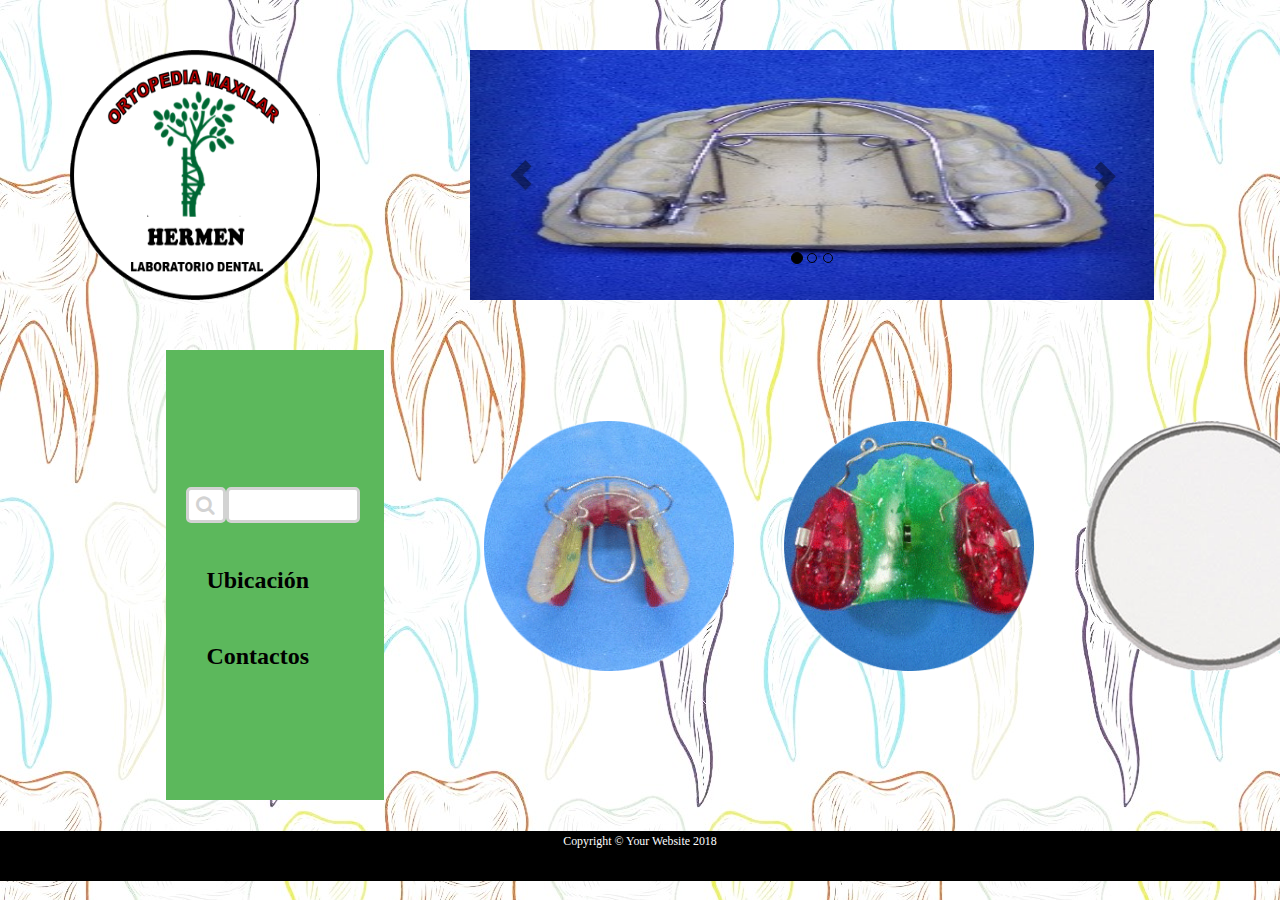
==== HTML/index.html @ a8935c1c "Login enlazado" ====
<!doctype html>

<html class="no-js" lang="">
    <head>
        <meta charset="utf-8">
        <meta http-equiv="X-UA-Compatible" content="IE=edge,chrome=1">
        
        <!--ICON-->
        
        <link rel="shortcut icon" type="image/png" href="../img/Logo2.1_1.ico">
        <title>HERMEN: Laboratorio Dental</title>
        <meta name="description" content="">
        <meta name="viewport" content="width=device-width, initial-scale=1">

        <link rel="stylesheet" href="../css/bootstrap.css">
        <link rel="stylesheet" href="https://cdnjs.cloudflare.com/ajax/libs/font-awesome/4.7.0/css/font-awesome.min.css">
        <link rel="stylesheet" href="../css/bootstrap-theme.min.css">
       
        <link rel="stylesheet" href=".../css/freelancer.css">
        
        <link rel="stylesheet" href="../css/freelancer.min.css">
        <link rel="stylesheet" href="../css/main.css">

        <script src="../js/vendor/modernizr-2.8.3-respond-1.4.2.min.js"></script>
        <style> .carousel-inner > .item > img { width:100%; height:250px; } </style>
    </head>
    <body>
       <!-- Header -->
    <header>
      <div class="container">
           <img src="../img/Logo2.1.png" alt="" id="Logo">
          
          <div id="Carrusel">
            
        <div id="MySlider" class="carousel slide" data-ride="carousel">
              
            <ol class="carousel-indicators">
            <li data-target="#MySlider" data-slide-to="0" class="active"></li>
            <li data-target="#MySlider" data-slide-to="1" ></li>
            <li data-target="#MySlider" data-slide-to="2"></li>
            </ol>
        
        <div class="carousel-inner">
            
            <!--IMAGEN1-->
            <div class="item active">
                <img src="../img/portfolio/QH.jpg" alt="Imagen 1" >
            </div>
            
            <!--IMAGEN2-->
            <div class="item">
                <img src="../img/portfolio/Teuscher.jpg" alt="Imagen 2">
            </div>
            
            <!--IMAGEN2-->
            <div class ="item">
                <img src="../img/portfolio/TwinBlock.jpg" alt="Imagen 3">
            </div> 
            
           </div>
            <a href="#MySlider" class="carousel-control left" data-slide="prev">
        <span class="glyphicon glyphicon-chevron-left"></span>
        </a>
            <a href="#MySlider" class="carousel-control right" data-slide="next">
        <span class="glyphicon glyphicon-chevron-right"></span>
        </a>
        </div>
            
    </div>
          
      </div>  
        
        
    </header>
    
    <!--Nav-->
    <aside class="Flex2">
        
        <!--SEARCH NAV-->
        <div class="wrap">
            <div class="search">
            <input type="text" class="searchTerm">
            <button type="submit" class="searchButton">
            <i class="fa fa-search"></i>
            </button>
            </div>
        </div>
        <div><a href="Login.html"><H3 class="Menu"> Login </H3></a></div>
        <div><a href="#"><H3 class="Menu"> Ubicación </H3></a></div>
        <div><a href="#"><H3 class="Menu"> Contactos </H3></a></div>
    </aside>    

    <!-- Portfolio Grid Section -->
    <section class="flex-container">
        
            
          <div>
              <img src="../img/portfolio/Bionator2.png" alt="" class="im">
          </div>
            
          <div>
              <img src="../img/portfolio/ArcoMargolis2.png" alt="" class="im">
          </div>
            
          <div>
              <img src="../img/portfolio/Espejo3.png" alt="" class="im">
          </div>
        
    </section>

    <!-- Footer -->
     <footer>
      <div id="foot">
        <small>Copyright &copy; Your Website 2018</small>
      </div>
    </footer>

        <script>window.jQuery || document.write('<script src="js/vendor/jquery-1.11.2.min.js"><\/script>')</script>

        <script src="../js/vendor/bootstrap.min.js"></script>

        <script src="../js/plugins.js"></script>
        <script src="../js/main.js"></script>
    </body>
</html>
---- css/freelancer.min.css ----
/*!
 * Start Bootstrap - Freelancer v5.0.1 (https://startbootstrap.com/template-overviews/freelancer)
 * Copyright 2013-2018 Start Bootstrap
 * Licensed under MIT (https://github.com/BlackrockDigital/startbootstrap-freelancer/blob/master/LICENSE)
 */body{font-family:Lato}h1,h2,h3,h4,h5,h6{font-weight:700;font-family:Montserrat}hr.star-dark,hr.star-light{max-width:15rem;padding:0;text-align:center;border:none;border-top:solid .25rem;margin-top:2.5rem;margin-bottom:2.5rem;margin-left:auto;margin-right:auto}hr.star-dark:after,hr.star-light:after{position:relative;top:-.8em;display:inline-block;padding:0 .25em;content:'\f005';font-family:"Font Awesome 5 Free";font-weight:900;font-size:2em}hr.star-light{border-color:#fff}hr.star-light:after{color:#fff;background-color:#18bc9c}hr.star-dark{border-color:#2c3e50}hr.star-dark:after{color:#2c3e50;background-color:#fff}section{padding:6rem 0}section h2{font-size:2.25rem;line-height:2rem}@media (min-width:992px){section h2{font-size:3rem;line-height:2.5rem}}.btn-xl{padding:1rem 1.75rem;font-size:1.25rem}.btn-social{width:3.25rem;height:3.25rem;font-size:1.25rem;line-height:2rem}.scroll-to-top{z-index:1042;right:1rem;bottom:1rem;display:none}.scroll-to-top a{width:3.5rem;height:3.5rem;background-color:rgba(33,37,41,.5);line-height:3.1rem}#mainNav{padding-top:1rem;padding-bottom:1rem;font-weight:700;font-family:Montserrat}#mainNav .navbar-brand{color:#fff}#mainNav .navbar-nav{margin-top:1rem;letter-spacing:.0625rem}#mainNav .navbar-nav li.nav-item a.nav-link{color:#fff}#mainNav .navbar-nav li.nav-item a.nav-link:hover{color:#18bc9c}#mainNav .navbar-nav li.nav-item a.nav-link:active,#mainNav .navbar-nav li.nav-item a.nav-link:focus{color:#fff}#mainNav .navbar-nav li.nav-item a.nav-link.active{color:#18bc9c}#mainNav .navbar-toggler{font-size:80%;padding:.8rem}@media (min-width:992px){#mainNav{padding-top:1.5rem;padding-bottom:1.5rem;-webkit-transition:padding-top .3s,padding-bottom .3s;transition:padding-top .3s,padding-bottom .3s}#mainNav .navbar-brand{font-size:2em;-webkit-transition:font-size .3s;transition:font-size .3s}#mainNav .navbar-nav{margin-top:0}#mainNav .navbar-nav>li.nav-item>a.nav-link.active{color:#fff;background:#18bc9c}#mainNav .navbar-nav>li.nav-item>a.nav-link.active:active,#mainNav .navbar-nav>li.nav-item>a.nav-link.active:focus,#mainNav .navbar-nav>li.nav-item>a.nav-link.active:hover{color:#fff;background:#18bc9c}#mainNav.navbar-shrink{padding-top:.5rem;padding-bottom:.5rem}#mainNav.navbar-shrink .navbar-brand{font-size:1.5em}}header.masthead{padding-top:calc(6rem + 72px);padding-bottom:6rem}header.masthead h1{font-size:3rem;line-height:3rem}header.masthead h2{font-size:1.3rem;font-family:Lato}@media (min-width:992px){header.masthead{padding-top:calc(6rem + 106px);padding-bottom:6rem}header.masthead h1{font-size:4.75em;line-height:4rem}header.masthead h2{font-size:1.75em}}.portfolio{margin-bottom:-15px}.portfolio .portfolio-item{position:relative;display:block;max-width:25rem;margin-bottom:15px}.portfolio .portfolio-item .portfolio-item-caption{-webkit-transition:all ease .5s;transition:all ease .5s;opacity:0;background-color:rgba(24,188,156,.9)}.portfolio .portfolio-item .portfolio-item-caption:hover{opacity:1}.portfolio .portfolio-item .portfolio-item-caption .portfolio-item-caption-content{font-size:1.5rem}@media (min-width:576px){.portfolio{margin-bottom:-30px}.portfolio .portfolio-item{margin-bottom:30px}}.portfolio-modal .portfolio-modal-dialog{padding:3rem 1rem;min-height:calc(100vh - 2rem);margin:1rem calc(1rem - 8px);position:relative;z-index:2;-webkit-box-shadow:0 0 3rem 1rem rgba(0,0,0,.5);box-shadow:0 0 3rem 1rem rgba(0,0,0,.5)}.portfolio-modal .portfolio-modal-dialog .close-button{position:absolute;top:2rem;right:2rem}.portfolio-modal .portfolio-modal-dialog .close-button i{line-height:38px}.portfolio-modal .portfolio-modal-dialog h2{font-size:2rem}@media (min-width:768px){.portfolio-modal .portfolio-modal-dialog{min-height:100vh;padding:5rem;margin:3rem calc(3rem - 8px)}.portfolio-modal .portfolio-modal-dialog h2{font-size:3rem}}.floating-label-form-group{position:relative;border-bottom:1px solid #e9ecef}.floating-label-form-group input,.floating-label-form-group textarea{font-size:1.5em;position:relative;z-index:1;padding-right:0;padding-left:0;resize:none;border:none;border-radius:0;background:0 0;-webkit-box-shadow:none!important;box-shadow:none!important}.floating-label-form-group label{font-size:.85em;line-height:1.764705882em;position:relative;z-index:0;top:2em;display:block;margin:0;-webkit-transition:top .3s ease,opacity .3s ease;transition:top .3s ease,opacity .3s ease;vertical-align:middle;vertical-align:baseline;opacity:0}.floating-label-form-group:not(:first-child){padding-left:14px;border-left:1px solid #e9ecef}.floating-label-form-group-with-value label{top:0;opacity:1}.floating-label-form-group-with-focus label{color:#18bc9c}form .row:first-child .floating-label-form-group{border-top:1px solid #e9ecef}.footer{padding-top:5rem;padding-bottom:5rem;background-color:#2c3e50;color:#fff}.copyright{background-color:#1a252f}a{color:#18bc9c}a:active,a:focus,a:hover{color:#128f76}.btn{border-width:2px}.bg-primary{background-color:#18bc9c!important}.bg-secondary{background-color:#2c3e50!important}.text-primary{color:#18bc9c!important}.text-secondary{color:#2c3e50!important}.btn-primary{background-color:#18bc9c;border-color:#18bc9c}.btn-primary:active,.btn-primary:focus,.btn-primary:hover{background-color:#128f76;border-color:#128f76}.btn-secondary{background-color:#2c3e50;border-color:#2c3e50}.btn-secondary:active,.btn-secondary:focus,.btn-secondary:hover{background-color:#1a252f;border-color:#1a252f}
---- css/main.css ----
/* ==========================================================================
   Author's custom styles
   ========================================================================== */

body{font-family:Lato; background-image: url(../img/portfolio/Back5.jpeg)}

#Logo{
   width: 250px;
   height: 250px;
   margin-top: 50px;
}

.im{
    
    width: 250px;
    height: 250px;
    margin-top: 10px;
}

#Carrusel{
  margin-left: 400px;
  margin-right: 200px;
  margin-top: -250px;
  margin-bottom: 50px;
  width: 60%;
}

aside{
    background: #5CB85C;
    float: left;
    width: 17%;
    margin-left: 13%;
    display: block;
    height: 450px;
}

.search {
  width: 100%;
  position: relative
}

.searchTerm {
  float:left;
  width: 30%;
  border: 3px solid #D3D3D3;
  height: 36px;
  border-radius: 5px;
  outline: none;
  color: #9DBFAF;
}

.searchTerm:focus{
  color: #00B4CC;
}

.searchButton {
  position: absolute;  
  left: -40px;
  width: 40px;
  height: 36px;
  border: 3px solid #D3D3D3;
  background: #ffffff;
  text-align: center;
  color: #D3D3D3;
  border-radius: 5px;
  cursor: pointer;
  font-size: 20px;
}

/*Resize the wrap to see the search bar change!*/
.wrap{
  width: 35%;
  position: absolute;
  top: 55%;
  left: 32%;
  transform: translate(-50%, -50%);
}

.flex-container{
    
  display: flex;
  justify-content: flex-start;
  
}

.flex-container > div {
    
  width: 100px;
  margin: 100px;
  margin-top: 1px;
}


.Flex2 {
    
  display: flex;
  flex-direction: column;
  justify-content: center;
  
}

.Flex2 > div {
    
   margin-top: 5px;
   margin: 10px;
   margin-left: 40px;
    
}

a:link {
  color: black; 
  background-color: transparent; 
  text-decoration: none;
}

a:hover {
  color: skyblue;
  background-color: transparent;
  text-decoration: underline;
}


 footer{
    display: flex;
    justify-content: center;
    background: #000000;
    height: 50px;
}


#foot{
    
  text-align: center;
  color:white;
  align-items: center;
}
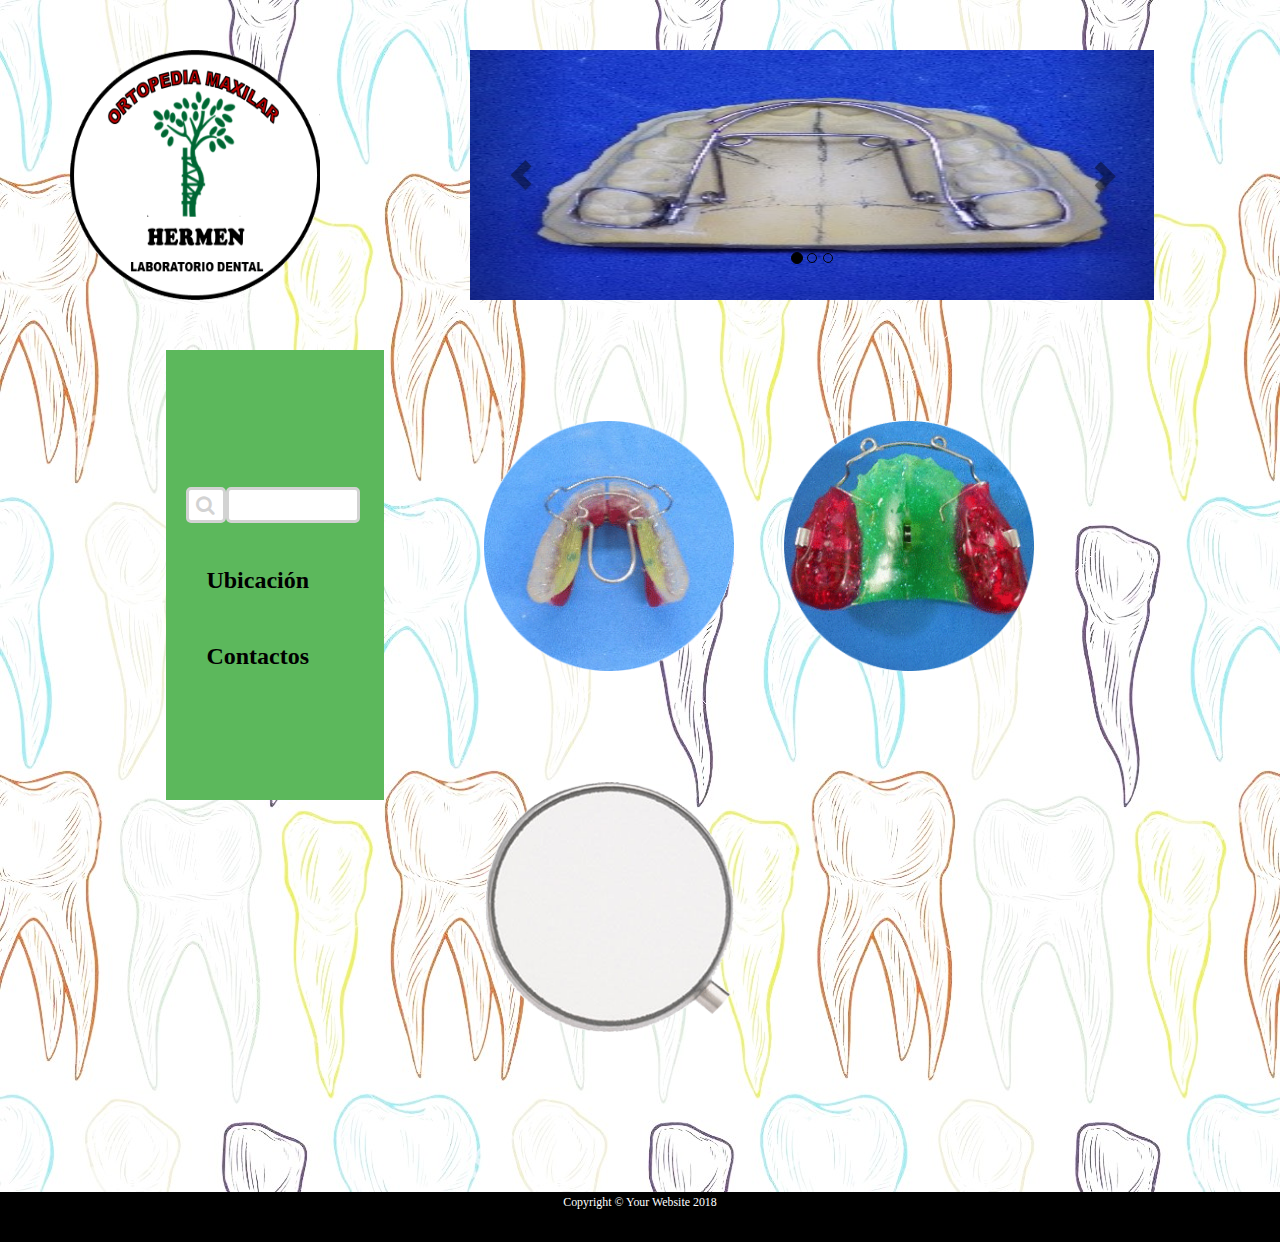
==== commit 5c9268fa: "Formulario" ====
--- a/HTML/index.html
+++ b/HTML/index.html
@@ -86,8 +86,8 @@
             </div>
         </div>
         <div><a href="Login.html"><H3 class="Menu"> Login </H3></a></div>
-        <div><a href="#"><H3 class="Menu"> Ubicación </H3></a></div>
-        <div><a href="#"><H3 class="Menu"> Contactos </H3></a></div>
+        <div><a href="Ubicacion.html"><H3 class="Menu"> Ubicación </H3></a></div>
+        <div><a href="Contactos.html"><H3 class="Menu"> Contactos </H3></a></div>
     </aside>    
 
     <!-- Portfolio Grid Section -->
--- a/css/main.css
+++ b/css/main.css
@@ -9,6 +9,7 @@
    height: 250px;
    margin-top: 50px;
 }
+
 
 .im{
     
@@ -79,6 +80,7 @@
 .flex-container{
     
   display: flex;
+  flex-wrap: wrap;
   justify-content: flex-start;
   
 }
@@ -105,6 +107,12 @@
    margin: 10px;
    margin-left: 40px;
     
+}
+
+.Flex3{
+    
+    margin-top: 80px;
+    height: 600px;
 }
 
 a:link {
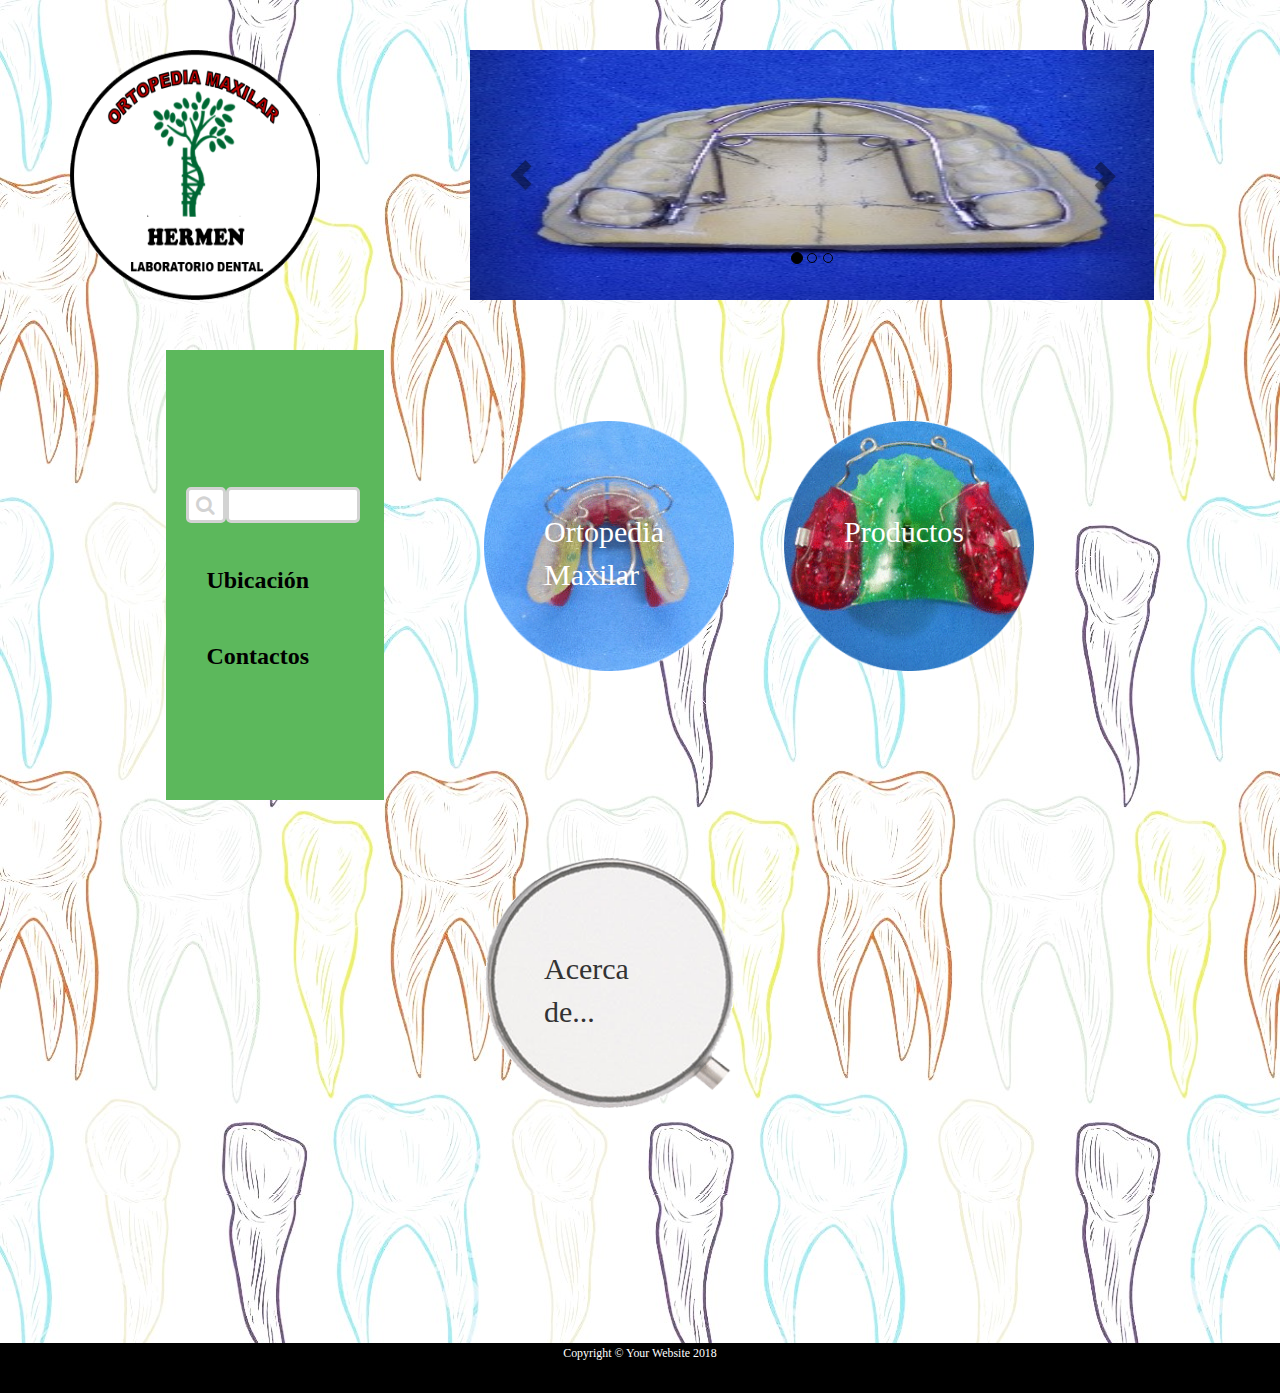
==== commit 2a05653e: "Páginas enlazadas" ====
--- a/HTML/index.html
+++ b/HTML/index.html
@@ -95,15 +95,24 @@
         
             
           <div>
-              <img src="../img/portfolio/Bionator2.png" alt="" class="im">
+            <a href="OrtopediaMax.html"><img src="../img/portfolio/Bionator2.png" class="im"></a>
+              <div class="sub">
+                  <p><font color="white" align="center"> Ortopedia Maxilar</font></p>
+              </div>
           </div>
             
           <div>
-              <img src="../img/portfolio/ArcoMargolis2.png" alt="" class="im">
+            <a href="Productos.html"><img src="../img/portfolio/ArcoMargolis2.png" class="im"></a>
+              <div class="sub">
+                  <p><font color="white" align="center">Productos</font></p>
+              </div>
           </div>
             
           <div>
-              <img src="../img/portfolio/Espejo3.png" alt="" class="im">
+             <a href="AcercaDe.html"><img src="../img/portfolio/Espejo3.png" class="im"></a>
+              <div class="sub">
+                  <p>Acerca de...</p>
+              </div>
           </div>
         
     </section>
@@ -115,7 +124,7 @@
       </div>
     </footer>
 
-        <script>window.jQuery || document.write('<script src="js/vendor/jquery-1.11.2.min.js"><\/script>')</script>
+        <script>window.jQuery || document.write('<script src="../js/vendor/jquery-1.11.2.min.js"><\/script>')</script>
 
         <script src="../js/vendor/bootstrap.min.js"></script>
 
--- a/css/main.css
+++ b/css/main.css
@@ -143,3 +143,11 @@
   align-items: center;
 }
 
+.sub{
+ 
+    font-family: Algerian;
+    font-size: 30px;
+    margin-left: 60px;
+    margin-top: -160px;
+    margin-bottom: 150px;
+}
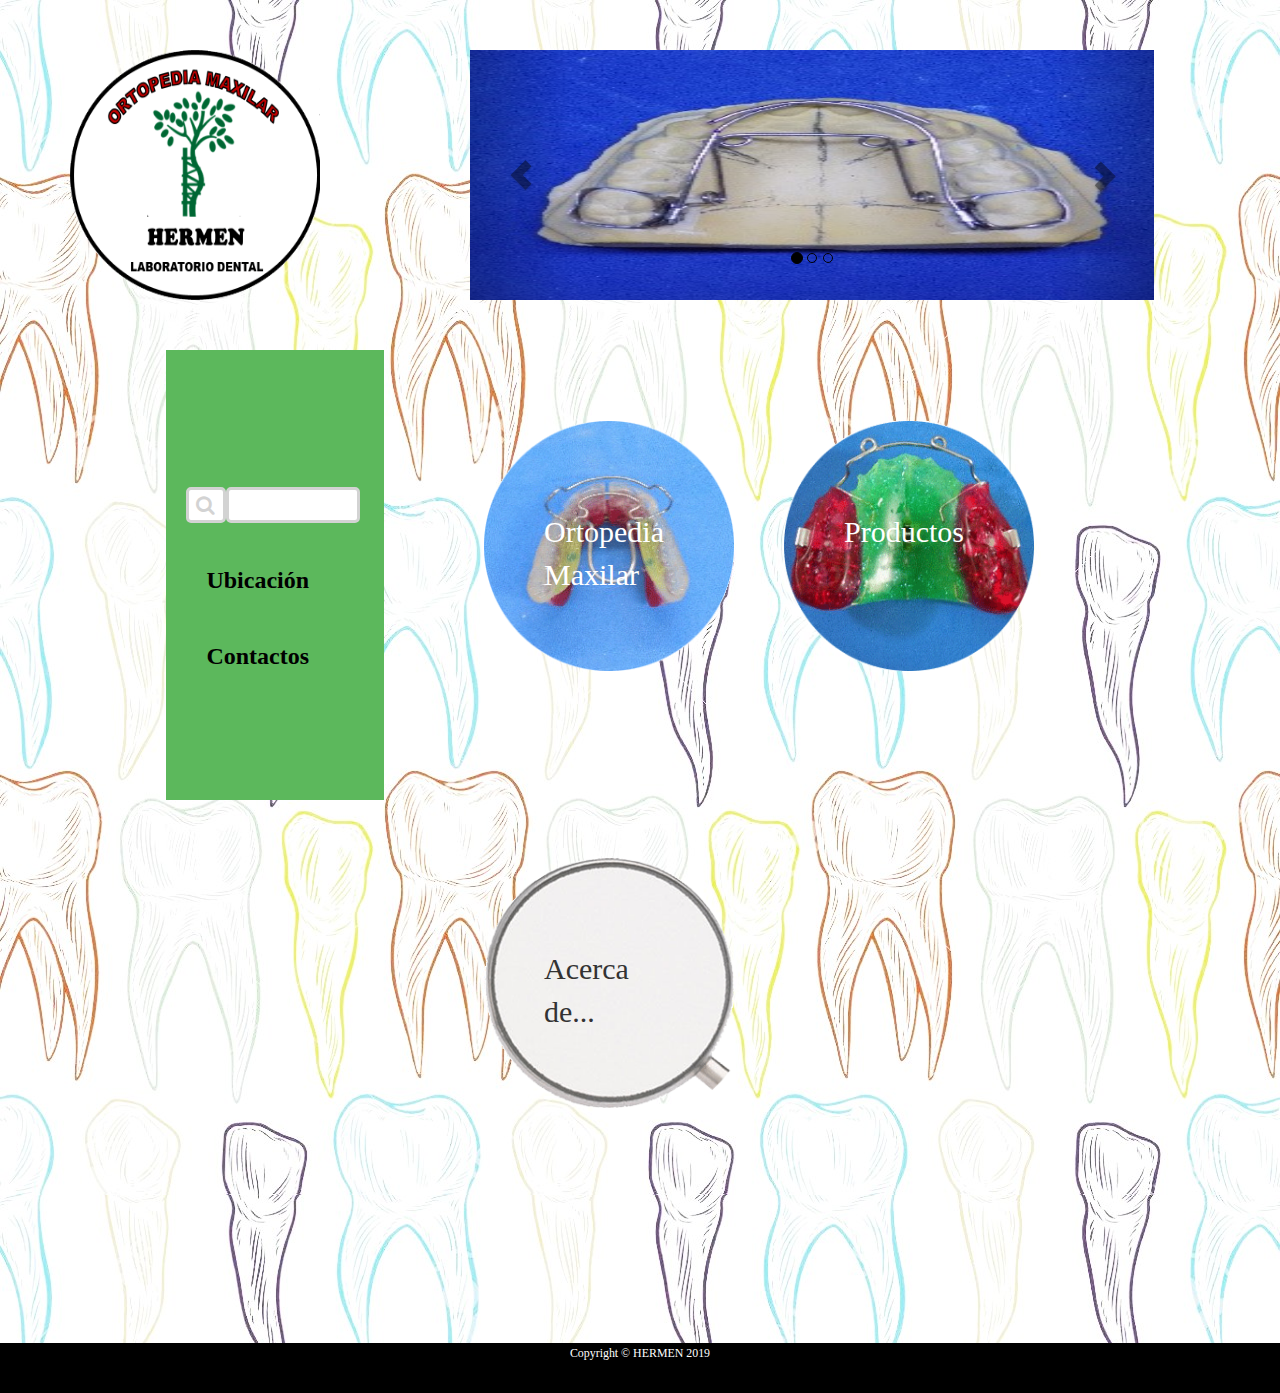
==== commit 5bfc3094: "Validación con js" ====
--- a/HTML/index.html
+++ b/HTML/index.html
@@ -120,7 +120,7 @@
     <!-- Footer -->
      <footer>
       <div id="foot">
-        <small>Copyright &copy; Your Website 2018</small>
+        <small>Copyright &copy; HERMEN 2019</small>
       </div>
     </footer>
 
--- a/css/main.css
+++ b/css/main.css
@@ -151,3 +151,27 @@
     margin-top: -160px;
     margin-bottom: 150px;
 }
+
+
+@media(max-width:600px){ 
+    
+    aside{
+    display: inline-block;
+    width: 50%;
+    }
+    
+    .container{
+        display: inline-block;
+        width: 100%;
+    }
+    
+    .wrap{
+        display: inline-block;
+        width: -50px;
+    }
+    .searchTerm{
+        display: inline-block;
+        width: 100%;
+    }
+    
+}
